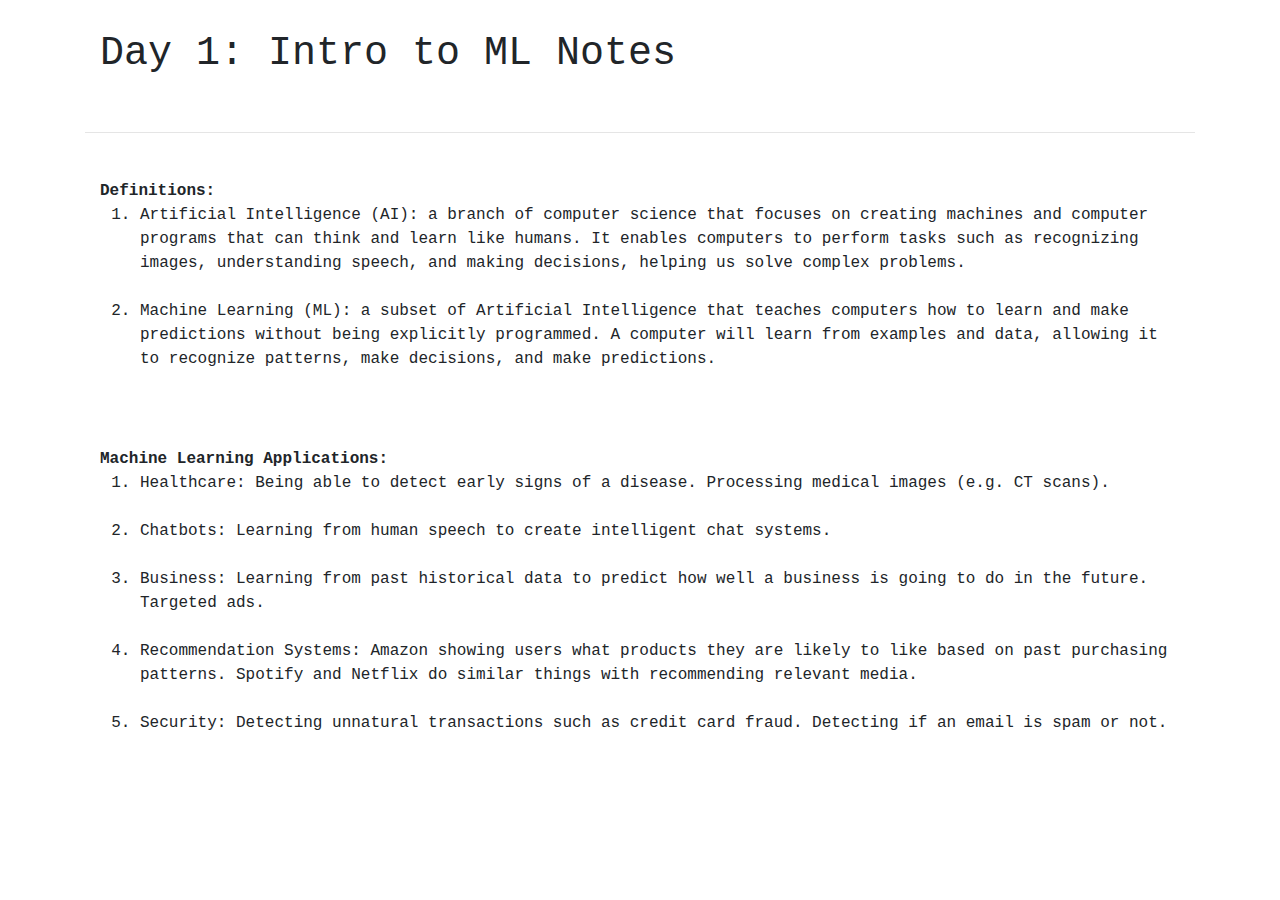
==== day1.html @ b633fdeb "day 1 notes uploaded" ====
<!DOCTYPE html>
<html lang="en">
  <head>

    <meta charset="UTF-8">
    <meta name="viewport" content="width=device-width, initial-scale=1.0">
    <meta http-equiv="X-UA-Compatible" content="ie=edge">

    <title>SHAPE Elective: ML Homepage</title>

    <link rel="stylesheet" href="./style.css">
    <link rel="icon" href="./favicon.ico" type="image/x-icon">
    <link rel="stylesheet" href="https://stackpath.bootstrapcdn.com/bootstrap/4.2.1/css/bootstrap.min.css">

  </head>

  <body style="font-family: 'Courier New', Courier, monospace">

    <main>
        <div class="container">
            <div class="row" style="padding: 30px;">
                <b><h1 style="text-align: center;">Day 1: Intro to ML Notes</h1></b> 
            </div>
            <hr>
            <div class="row" style="padding: 30px;">
                <b>Definitions: </b> 
                <br>
                <ol>
                    <li>
                        Artificial Intelligence (AI): a branch of computer science that focuses on creating machines
                        and computer programs that can think and learn like humans. It enables computers to perform 
                        tasks such as recognizing images, understanding speech, and making decisions, helping us solve 
                        complex problems.
                    </li>
                    <br>
                    <li>
                        Machine Learning (ML): a subset of Artificial Intelligence that teaches computers how to learn 
                        and make predictions without being explicitly programmed. A computer will learn from examples 
                        and data, allowing it to recognize patterns, make decisions, and make predictions.
                    </li>
                </ol>
            </div>

            <div class="row" style="padding: 30px;">
                <b>Machine Learning Applications: </b>
                <br>
                <ol>
                    <li>
                        Healthcare: Being able to detect early signs of a disease. Processing medical images (e.g. CT 
                        scans).
                    </li>
                    <br>
                    <li>
                        Chatbots: Learning from human speech to create intelligent chat systems.
                    </li>
                    <br>
                    <li>
                        Business: Learning from past historical data to predict how well a business is going to do in 
                        the future. Targeted ads.
                        
                    </li>
                    <br>
                    <li>
                        Recommendation Systems: Amazon showing users what products they are likely to like based on past
                        purchasing patterns. Spotify and Netflix do similar things with recommending relevant media.
                    </li>
                    <br>
                    <li>
                        Security: Detecting unnatural transactions such as credit card fraud. Detecting if an email is 
                        spam or not.
                    </li>
                </ol>
            </div>
        </div>
        
    </main>
  </body>

</html>
---- style.css ----
.daybox{
    padding: 10px;
    margin: 10px;
    border-radius: 5px;
    border: 1px solid black;
}

.active:hover{
    font-weight: bold;
    cursor: pointer;
}
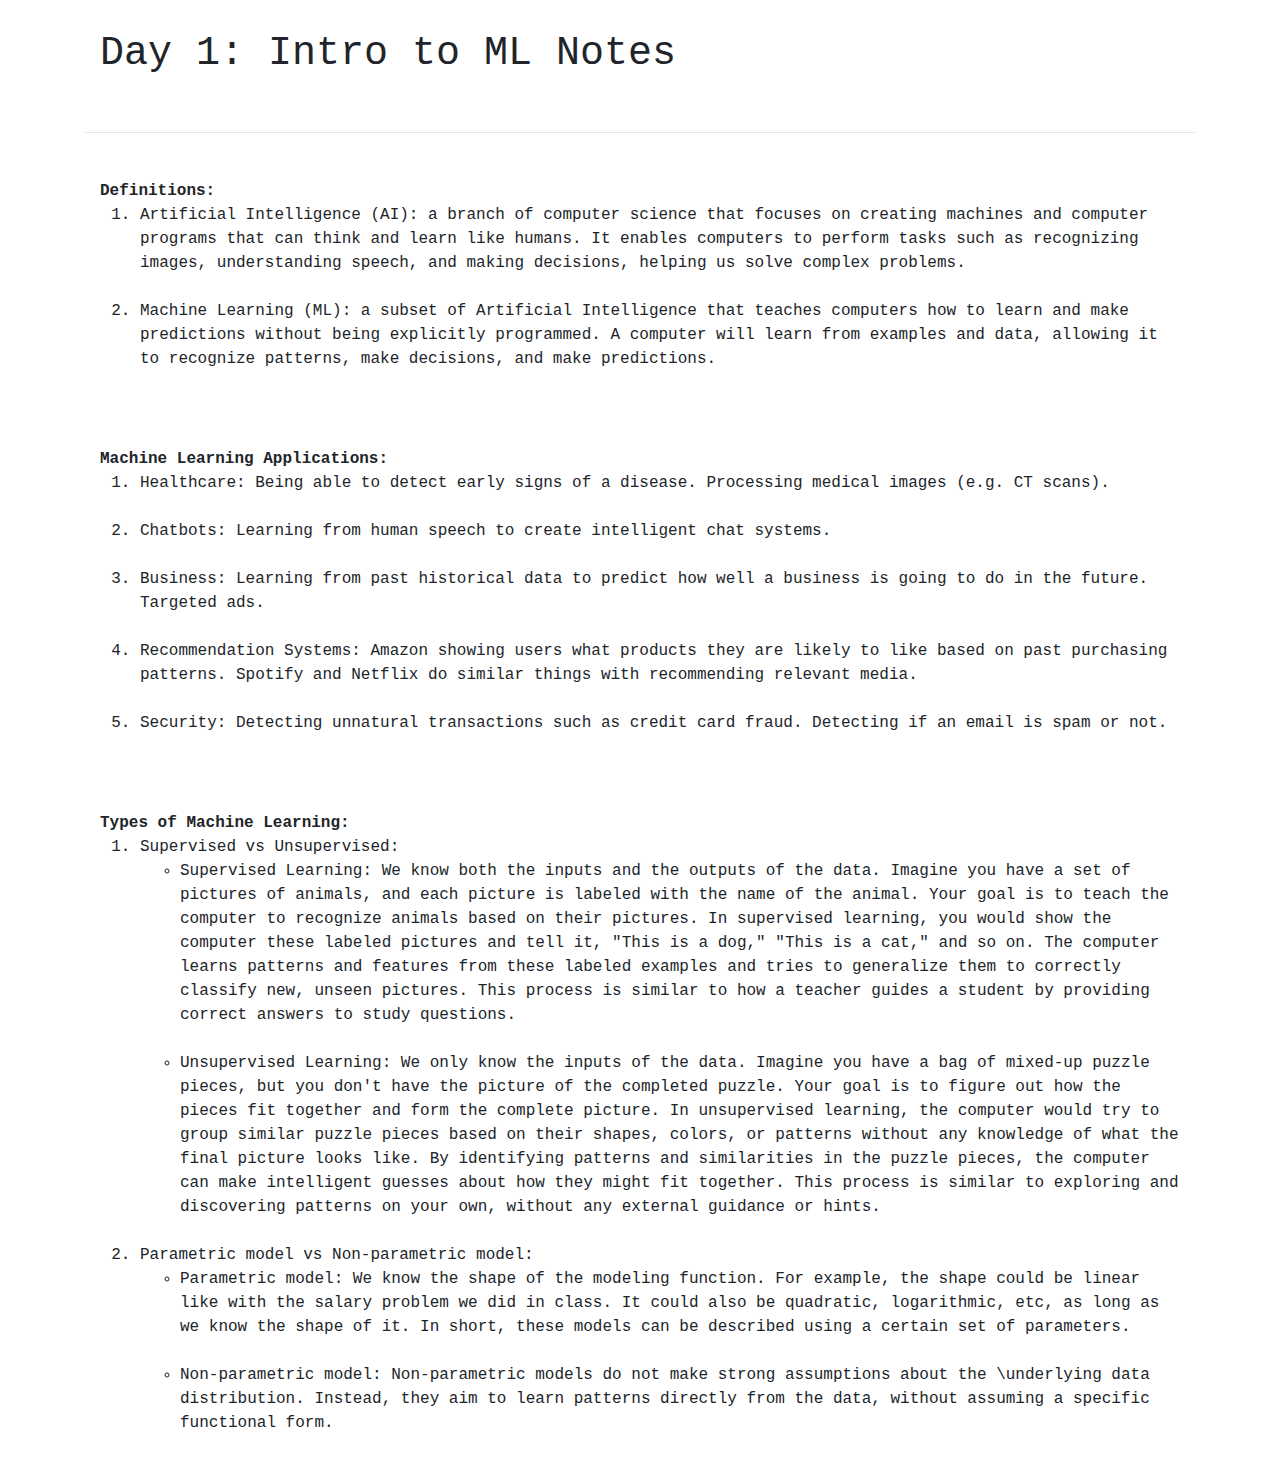
==== commit dc350cbf: "finished day 1 notes" ====
--- a/day1.html
+++ b/day1.html
@@ -71,7 +71,65 @@
                     </li>
                 </ol>
             </div>
+
+            <div class="row" style="padding: 30px;">
+                <b>Types of Machine Learning: </b> 
+                <br>
+                <ol>
+                    <li>
+                        Supervised vs Unsupervised:
+                        <br>
+                        <ul>
+                            <li>
+                                Supervised Learning: We know both the inputs and the outputs of the data. Imagine you 
+                                have a set of pictures of animals, and each picture is labeled with the name of the 
+                                animal. Your goal is to teach the computer to recognize animals based on their pictures. 
+                                In supervised learning, you would show the computer these labeled pictures and tell it, 
+                                "This is a dog," "This is a cat," and so on. The computer learns patterns and features 
+                                from these labeled examples and tries to generalize them to correctly classify new, 
+                                unseen pictures. This process is similar to how a teacher guides a student by providing 
+                                correct answers to study questions.
+                            </li>
+                            <br>
+                            <li>
+                                Unsupervised Learning: We only know the inputs of the data. Imagine you have a bag of 
+                                mixed-up puzzle pieces, but you don't have the picture of the completed puzzle. Your 
+                                goal is to figure out how the pieces fit together and form the complete picture. In 
+                                unsupervised learning, the computer would try to group similar puzzle pieces based on 
+                                their shapes, colors, or patterns without any knowledge of what the final picture looks 
+                                like. By identifying patterns and similarities in the puzzle pieces, the computer can 
+                                make intelligent guesses about how they might fit together. This process is similar to 
+                                exploring and discovering patterns on your own, without any external guidance or hints.
+                            </li>
+                        </ul>
+                    </li>
+                    <br>
+                    <li>
+                        Parametric model vs Non-parametric model:
+                        <br>
+                        <ul>
+                            <li>
+                                Parametric model: We know the shape of the modeling function. For example, the shape could
+                                be linear like with the salary problem we did in class. It could also be quadratic, 
+                                logarithmic, etc, as long as we know the shape of it. In short, these models can be 
+                                described using a certain set of parameters.
+                            </li>
+                            <br>
+                            <li>
+                                Non-parametric model: Non-parametric models do not make strong assumptions about the 
+                                \underlying data distribution. Instead, they aim to learn patterns directly from the 
+                                data, without assuming a specific functional form. 
+                            </li>
+                        </ul>
+                    </li>
+                </ol>
+            </div>
+
+
+
         </div>
+
+        
         
     </main>
   </body>
